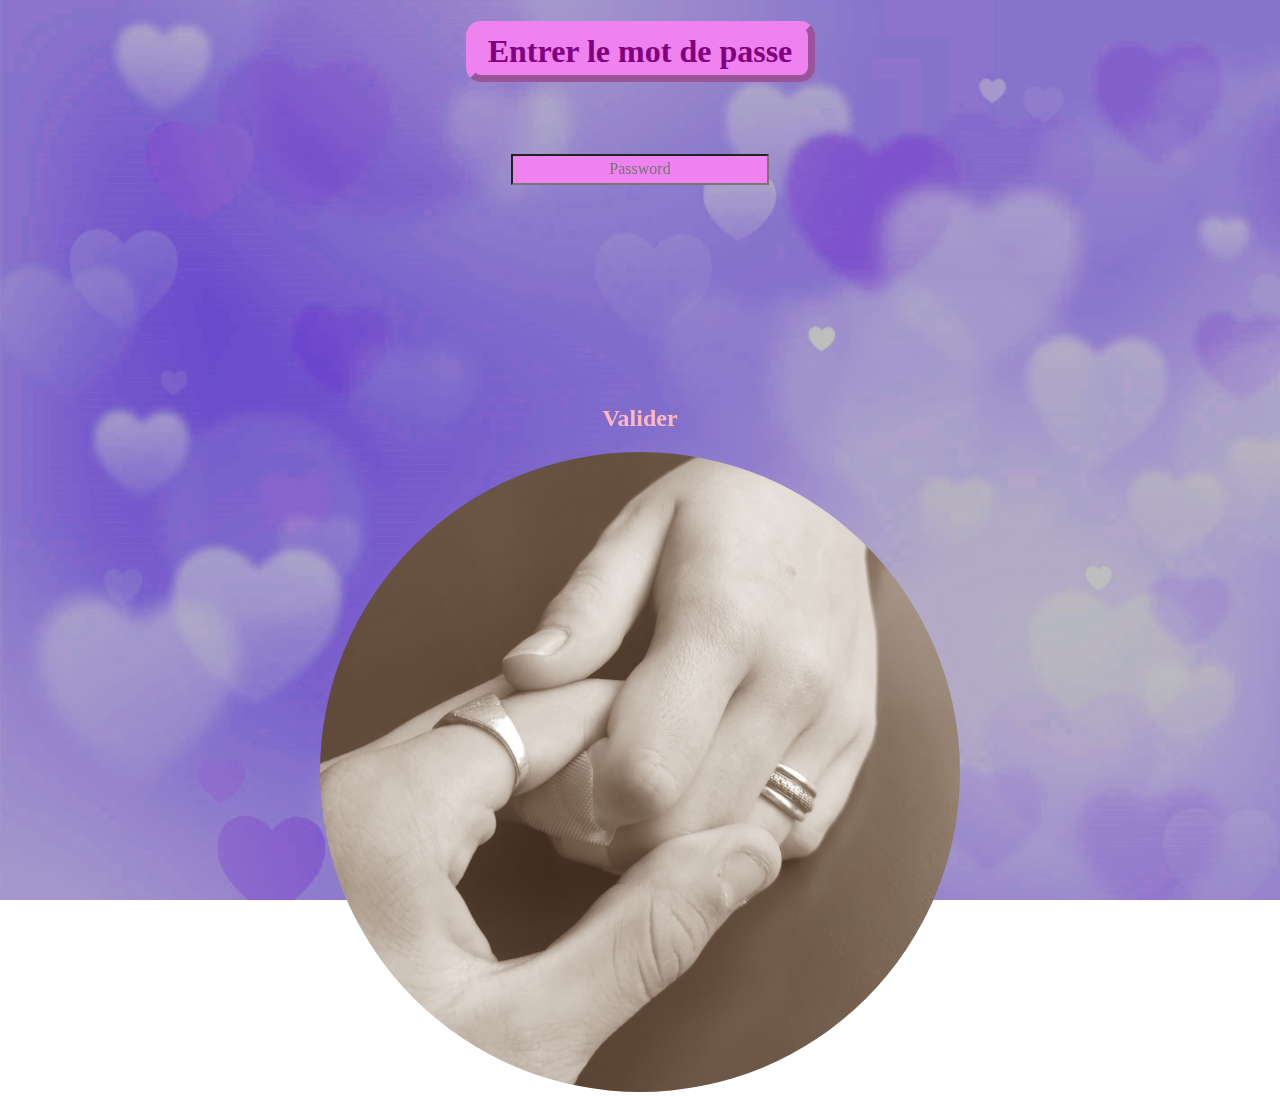
==== index.html @ 32b76084 "Add files via upload" ====
<!DOCTYPE html>
<html lang="fr">
<head>
    <meta charset="UTF-8">
    <meta name="viewport" content="width=device-width, initial-scale=1.0">

    <link rel="stylesheet" href="./css/index.css">
    <title>MDP</title>
</head>
<body>
    
    <center>
        <h1>Entrer le mot de passe</h1>
        <input id="pwd" type="password" placeholder="Password">

        <div class="ValidBox">
            <h2>Valider</h2>
             <img src="./images/goToMain.jpg" onclick="goScript()" alt="goToMain.jpg">
        </div>
    </center>
</body>


<script>
    function goScript(){
        var input = getValue();
        if(isValid(input, "10Y08F19")){
            document.location.assign("./html/main.html");
        }else{
            alert("Wrong password !")
        }
    }

    function isValid(input, pswd){
        return input == pswd;
    }

    function getValue() { 
        return document.getElementById("pwd").value;
    }
</script>


</html>
---- css/index.css ----
body {
    position: absolute;
    top: 0; bottom: 0; left: 0; right: 0;
    height: 100%;
    margin:0;
    padding:0;
    background-size: 100%;
    width:100%;
  }
  
body:before {
    content: "";
    position: fixed;
    height: 100%; width: 100%;
    background: url(../images/bg.jpg);
    background-size: cover;
    z-index: -1;
    filter: brightness(0.8);
}

h1{
    padding: 5px;
    background-color: violet;
    border-radius: 15px;
    color: purple;
    width: 400px;
    border-width: 7px;
    border-style:outset;
    border-color: violet;
  }

  h2{
    color: lightpink;
  }

input{
    width: 250px;
    height: 25px;
    font-size:medium;
    font-family: fantasy;
    text-align: center;

    background-color: violet;
    color: purple;
    margin-top: 50px;
    margin-bottom: 200px;
}

img{
    border-radius: 100%;
  }






@media all and (max-width: 1300px){
    h1{
        width: 325px;
    }

    img{
        width: 50%;
    }
}
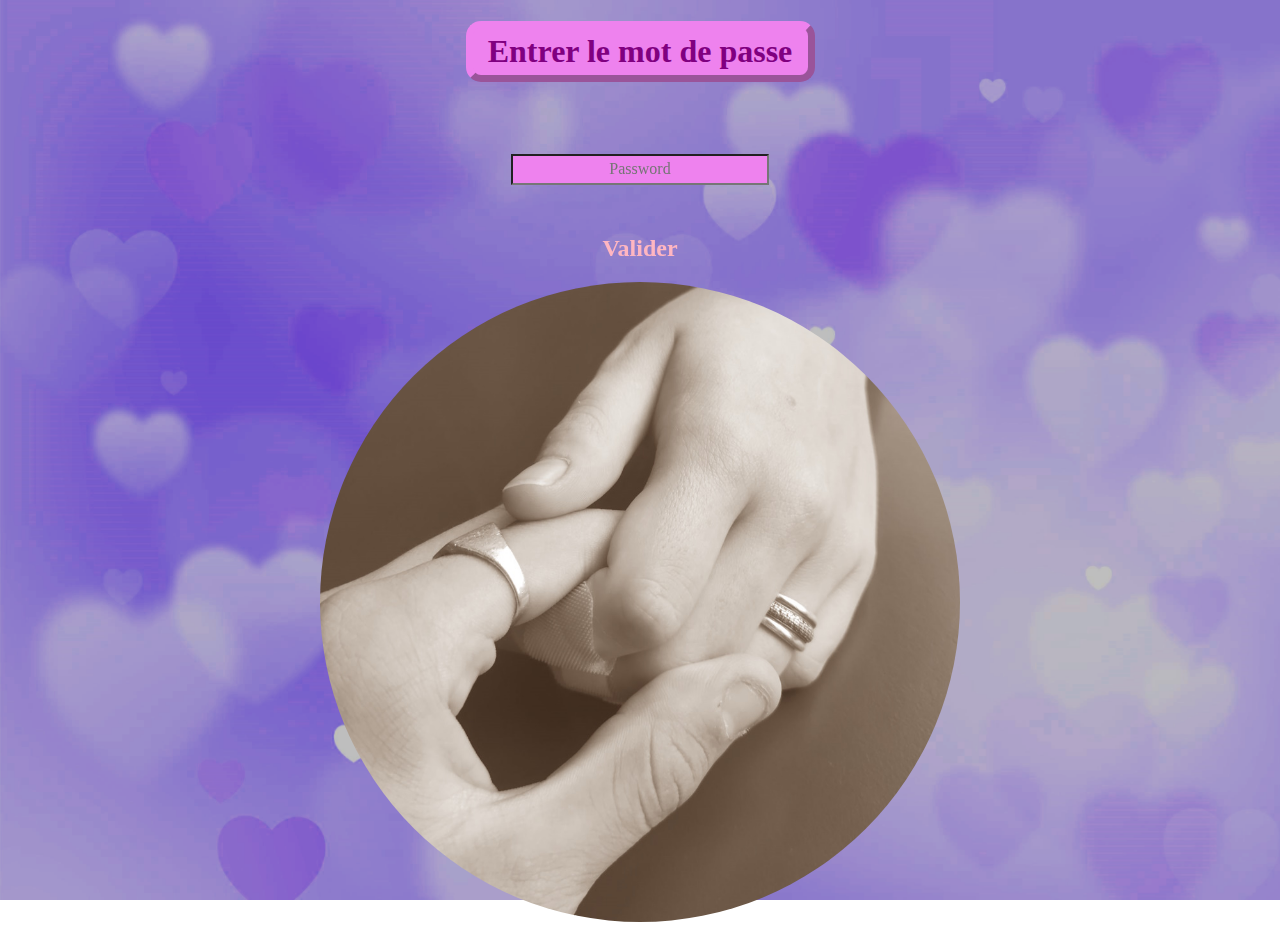
==== commit 0b95dbe0: "Add files via upload" ====
--- a/index.html
+++ b/index.html
@@ -23,16 +23,16 @@
 
 <script>
     function goScript(){
-        var input = getValue();
-        if(isValid(input, "10Y08F19")){
+        var input = getValue().toUpperCase();
+        if(isValid(input)){
             document.location.assign("./html/main.html");
         }else{
             alert("Wrong password !")
         }
     }
 
-    function isValid(input, pswd){
-        return input == pswd;
+    function isValid(input){
+        return input == "10Y08F19" || input == "10F08Y19";
     }
 
     function getValue() { 
--- a/css/index.css
+++ b/css/index.css
@@ -43,7 +43,7 @@
     background-color: violet;
     color: purple;
     margin-top: 50px;
-    margin-bottom: 200px;
+    margin-bottom: 30px;
 }
 
 img{
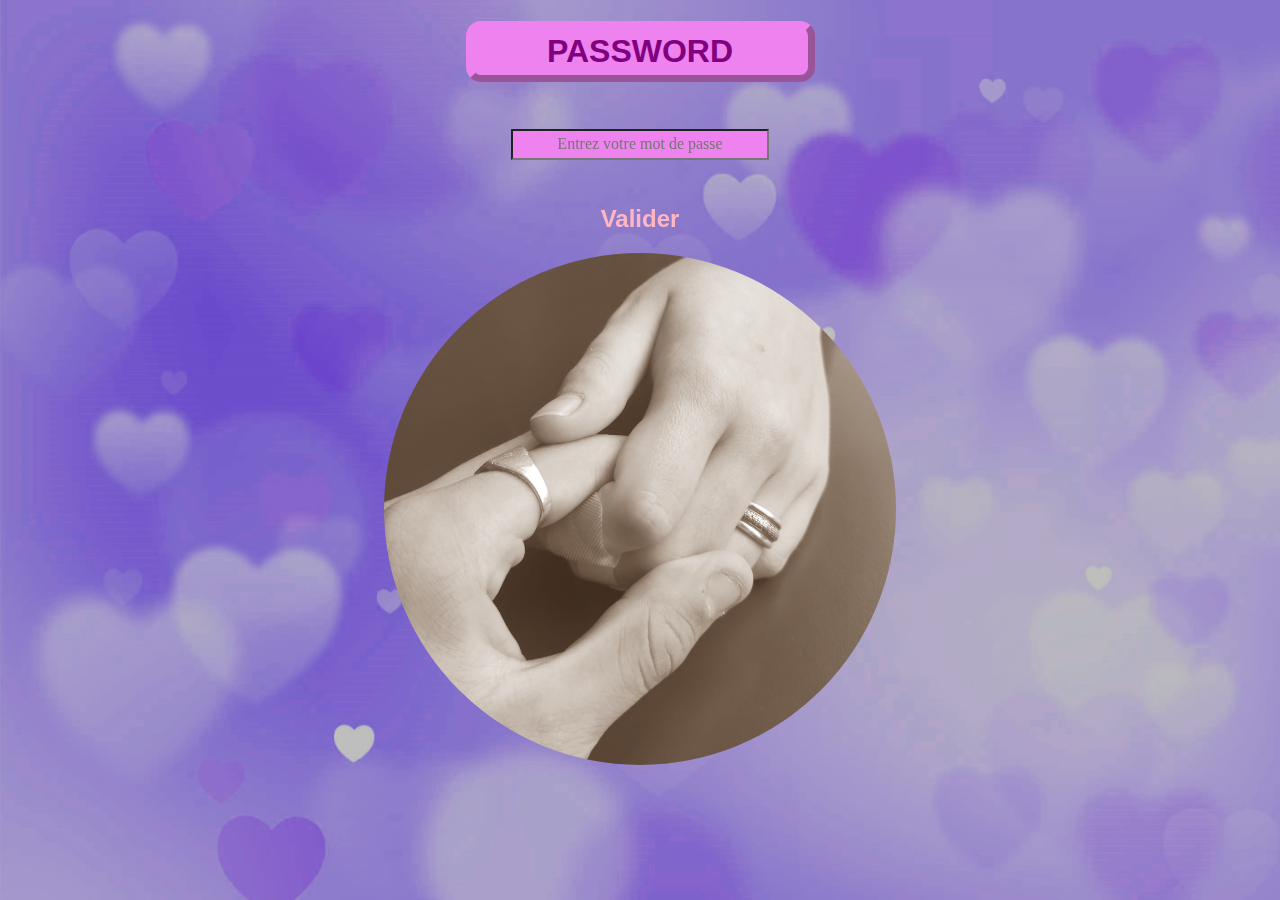
==== commit 312f422e: "Add files via upload" ====
--- a/index.html
+++ b/index.html
@@ -10,16 +10,24 @@
 <body>
     
     <center>
-        <h1>Entrer le mot de passe</h1>
-        <input id="pwd" type="password" placeholder="Password">
+        <h1>PASSWORD</h1>
+        <input id="pwd" type="password" placeholder="Entrez votre mot de passe">
 
         <div class="ValidBox">
             <h2>Valider</h2>
              <img src="./images/goToMain.jpg" onclick="goScript()" alt="goToMain.jpg">
         </div>
+
+        <h3 id="hintButton" onclick="printHint()">INDICE</h3>
+        <p id="hint">
+            INDICE : 3 Nombre et 2 Lettre.
+            <br><br>
+            EXEMPLE : 12A34B56.
+        </p>
     </center>
 </body>
 
+<!-- ---------------------------------------------------------------------------------------- SCRIPT ---------------------------------------------------------------------------------------- -->
 
 <script>
     function goScript(){
@@ -27,7 +35,8 @@
         if(isValid(input)){
             document.location.assign("./html/main.html");
         }else{
-            alert("Wrong password !")
+            alert("Ce n'est pas ça ! Tu peux avoir un indice plus bas...");
+            printHintButton();
         }
     }
 
@@ -35,8 +44,24 @@
         return input == "10Y08F19" || input == "10F08Y19";
     }
 
-    function getValue() { 
+    function getValue(){ 
         return document.getElementById("pwd").value;
+    }
+
+    function printHintButton(){
+        let hintButton = document.getElementById("hintButton");
+        if(getComputedStyle(hintButton).display == "none"){
+            hintButton.style.display = "block";
+       }
+    }
+
+    function printHint(){
+        let hint = document.getElementById("hint");
+        if(getComputedStyle(hint).display == "none"){
+            hint.style.display = "block";
+        }else{
+            hint.style.display = "none";
+        }
     }
 </script>
 
--- a/css/index.css
+++ b/css/index.css
@@ -6,6 +6,7 @@
     padding:0;
     background-size: 100%;
     width:100%;
+    font-family:Verdana, Geneva, Tahoma, sans-serif;
   }
   
 body:before {
@@ -29,9 +30,24 @@
     border-color: violet;
   }
 
-  h2{
-    color: lightpink;
-  }
+h2{
+  color: lightpink;
+}
+
+h3{
+  color: violet;
+  border-radius: 50px;
+  width: 130px;
+  background-color: purple;
+}
+
+p{
+  color: white;
+}
+
+#hint,#hintButton{
+  display: none;
+}
 
 input{
     width: 250px;
@@ -42,12 +58,13 @@
 
     background-color: violet;
     color: purple;
-    margin-top: 50px;
-    margin-bottom: 30px;
+    margin-top: 25px;
+    margin-bottom: 25px;
 }
 
 img{
     border-radius: 100%;
+    margin-bottom: 25px;
   }
 
 
@@ -61,6 +78,6 @@
     }
 
     img{
-        width: 50%;
+        width: 40%;
     }
 }